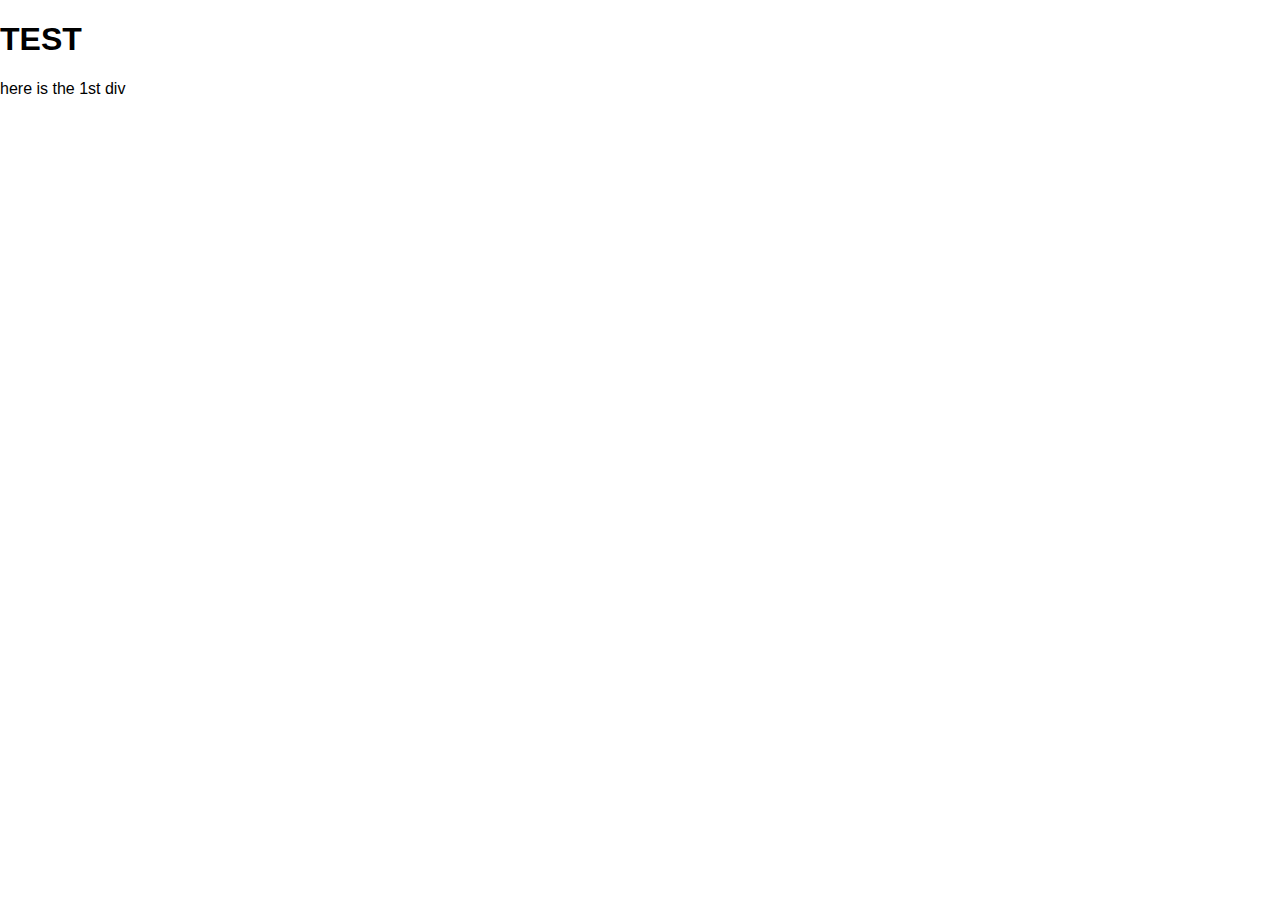
==== src/reservation.html @ d9546418 "src folder and 1st page added" ====
<!DOCTYPE html>
<html lang="en">
<head>
    <meta charset="UTF-8">
    <meta name="viewport" content="width=device-width, initial-scale=1.0">
    <title>Reservation</title>
    <link rel="stylesheet" href="styles.css">
</head>
<body>
    <h1>TEST</h1>
    <!-- stp a ilies rnu la navbar dayi -->
    <section>
        <div>
            here is the 1st div
        </div>
    </section>
</body>
</html>
---- src/styles.css ----
/* styles.css */
body {
    font-family: Arial, sans-serif;
    margin: 0;
    padding: 0;
}

/* Appliquer Arial comme police par défaut pour tout le site */
body {
    font-family: Arial, sans-serif;
}

/* Si vous voulez être spécifique pour certaines sections */
.header,
.banner,
.stations,
.models,
.footer {
    font-family: Arial, sans-serif;
}

.header {
    background-color: #000;
    color: #fff;
    display: flex;
    justify-content: space-between;
    align-items: center;
    padding: 10px 20px;
}

.nav-links {
    list-style: none;
    display: flex;
    gap: 20px;
}

.nav-links a {
    color: white;
    text-decoration: none;
}

/* Section principale */
.main-section {
    display: flex;
    justify-content: center;
    align-items: center;
    text-align: center;
    background-color: #f4f4f4;
}


/* Titre principal */
.main-title {
    font-size: 48px;
    font-weight: bold;
    margin-bottom: 20px;
    color: #333;
}

/* Alignement des éléments de la section droite */
.right-section {
    display: flex;
    align-items: center;
    /* Centre verticalement l'image et le texte */
    gap: 20px;
    /* Espace entre l'image et le texte */
}

/* Image principale */
.main-pic {
    width: 50rem;
    /* Taille de l'image : 50% de la largeur disponible */
    height: 40rem;
    object-fit: cover;
}

/* Conteneur du texte et du bouton */
.text-container {
    text-align: left;
    /* Aligne le texte à gauche */
}

/* Texte "BMW X5 Competition" */
.text-container h2 {
    font-size: 28px;
    font-weight: bold;
    color: #333;
    margin-bottom: 10px;
}


.btn a {
    text-decoration: none;
    color: #fff;
}


.btn {
    background-color: #000;
    color: #fff;
    border: none;
    padding: 10px 20px;
    font-size: 16px;
    cursor: pointer;
    border-radius: 5px;
    text-transform: uppercase;
    transition: background-color 0.3s ease;
    margin: 10px;
}

.btn:hover {
    background-color: blue;
}

/* Styles pour la section .banner */
.banner {
    display: flex;
    /* Active Flexbox */
    flex-direction: column;
    /* Aligne les éléments en colonne */
    justify-content: center;
    /* Centre verticalement */
    align-items: center;
    /* Centre horizontalement */
    text-align: center;
    

    /* Espacement intérieur */
}

/* Styles pour le titre */
.banner h2 {
    font-size: 36px;
    /* Taille de la police */
    /* Espacement entre le titre et le paragraphe */
    color: #333;
    /* Couleur du texte */
}

/* Styles pour le paragraphe */
.banner p {
    font-size: 18px;
    /* Taille de la police */
    line-height: 1.5;
    /* Espacement entre les lignes */
    color: #666;
    /* Couleur du texte */
    max-width: 800px;
    /* Limite la largeur pour un meilleur confort de lecture */
}


/* Section principale */
.stations {
    text-align: center;
    padding: 40px 20px;
    background-color: #f9f9f9;
}

/* Titre de la section */
.stations h3 {
    font-size: 32px;
    margin-bottom: 20px;
    color: #333;
}

/* Conteneur des stations */
.stations-list {
    display: flex;
    /* Active Flexbox */
    justify-content: space-between;
    /* Distribution uniforme des stations */
    gap: 20px;
    /* Espacement entre les stations */
    margin: 0 auto;
    max-width: 1200px;
    /* Largeur maximale de la liste */
}

/* Une station */
.station {
    flex: 1;
    /* Chaque station occupe la même largeur */
    height: 300px;
    /* Hauteur de chaque station */
    background-size: cover;
    /* Adapte l'image au conteneur */
    background-position: center;
    /* Centre l'image dans le conteneur */
    border-radius: 8px;
    /* Coins arrondis */
    position: relative;
    /* Nécessaire pour positionner le texte */
    overflow: hidden;
    /* Empêche le débordement du contenu */
}

/* Texte dans la station */
.station-title {
    position: absolute;
    /* Permet de placer le texte sur l'image */
    bottom: 10px;
    /* Positionnement en bas */
    left: 10px;
    /* Positionnement à gauche */
    background-color: rgba(0, 0, 0, 0.5);
    /* Fond semi-transparent pour améliorer la lisibilité */
    color: #fff;
    /* Couleur du texte */
    padding: 5px 10px;
    /* Espacement interne autour du texte */
    font-size: 18px;
    /* Taille de la police */
    border-radius: 4px;
    /* Coins arrondis pour le fond */
}

.stations .btn, .models .btn {
    
}

/* .stations,
.models {
    padding: 20px;
    text-align: center;
}

.stations-list,
.car-list {
    display: flex;
    justify-content: center;
    gap: 20px;
}

.station,
.car {
    background-color: #ddd;
    padding: 10px 20px;
    border-radius: 5px;
} */

/* Section principale */
.models {
    text-align: center;
    padding: 40px 20px;
    background-color: #f4f4f4;
}

/* Titre de la section */
.models h3 {
    font-size: 32px;
    margin-bottom: 20px;
    color: #333;
}

/* Conteneur des voitures */
.car-list {
    display: flex; /* Active Flexbox */
    flex-wrap: wrap; /* Permet de passer à la ligne si nécessaire */
    gap: 20px; /* Espacement entre les voitures */
    justify-content: center; /* Centre les voitures */
    margin: 0 auto;
}

/* Une voiture */
.car {
    flex: 1 1 calc(33.333% - 20px); /* Ajuste la largeur pour 3 colonnes */
    max-width: calc(33.333% - 20px); /* Limite à 3 voitures par ligne */
    height: 300px; /* Hauteur des cartes */
    background-size: cover; /* Ajuste l'image pour couvrir le conteneur */
    background-position: center; /* Centre l'image dans la carte */
    border-radius: 8px; /* Coins arrondis */
    position: relative; /* Nécessaire pour positionner le texte */
    overflow: hidden; /* Empêche le débordement des coins arrondis */
}

/* Texte de la voiture */
.car-title {
    position: absolute; /* Place le texte dans le conteneur */
    bottom: 10px; /* Place le texte en bas */
    left: 10px; /* Place le texte à gauche */
    background-color: rgba(0, 0, 0, 0.5); /* Fond semi-transparent */
    color: #fff; /* Couleur du texte */
    padding: 5px 10px; /* Espacement interne */
    font-size: 16px; /* Taille de la police */
    border-radius: 4px; /* Coins arrondis */
    text-transform: uppercase; /* Met le texte en majuscules */
    font-weight: bold; /* Gras */
}
/* Section principale */
.models {
    text-align: center;
    padding: 40px 20px;
    background-color: #f4f4f4;
}

/* Titre de la section */
.models h3 {
    font-size: 32px;
    margin-bottom: 20px;
    color: #333;
}

/* Conteneur des voitures */
.car-list {
    display: flex;
    /* Active Flexbox */
    justify-content: space-between;
    /* Espace uniforme entre les modèles */
    gap: 20px;
    /* Espacement entre les modèles */
    overflow-x: auto;
    /* Active un défilement horizontal si nécessaire */
}

/* Une voiture */
.car {
    /* flex: 0 0 calc(20% - 20px); */
    /* Chaque modèle occupe 20% de la largeur */
    height: 300px;
    /* Hauteur des cartes */
    background-size: cover;
    /* Ajuste l'image pour couvrir la carte */
    background-position: center;
    /* Centre l'image */
    border-radius: 8px;
    /* Coins arrondis */
    position: relative;
    /* Nécessaire pour positionner le texte */
    overflow: hidden;
    /* Empêche le débordement des coins arrondis */
}

/* Texte de la voiture */
.car-title {
    position: absolute;
    /* Place le texte dans le conteneur */
    bottom: 10px;
    /* Place le texte en bas */
    left: 10px;
    /* Place le texte à gauche */
    background-color: rgba(0, 0, 0, 0.5);
    /* Fond semi-transparent */
    color: #fff;
    /* Couleur du texte */
    padding: 5px 10px;
    /* Espacement interne */
    font-size: 16px;
    /* Taille de la police */
    border-radius: 4px;
    /* Coins arrondis */
    text-transform: uppercase;
    /* Met le texte en majuscules */
    font-weight: bold;
    /* Gras */
}

.footer {
    background-color: #333;
    color: white;
    text-align: center;
    padding: 10px 20px;
}

.footer-links {
    margin-bottom: 10px;
}

.footer-links a {
    color: white;
    text-decoration: none;
    margin: 0 10px;
}



/* .stations-list .station img,
.car-list .car img {
    width: 100px;
    height: 100px;
    object-fit: cover;
    border-radius: 10px;
    margin-bottom: 10px;
} */
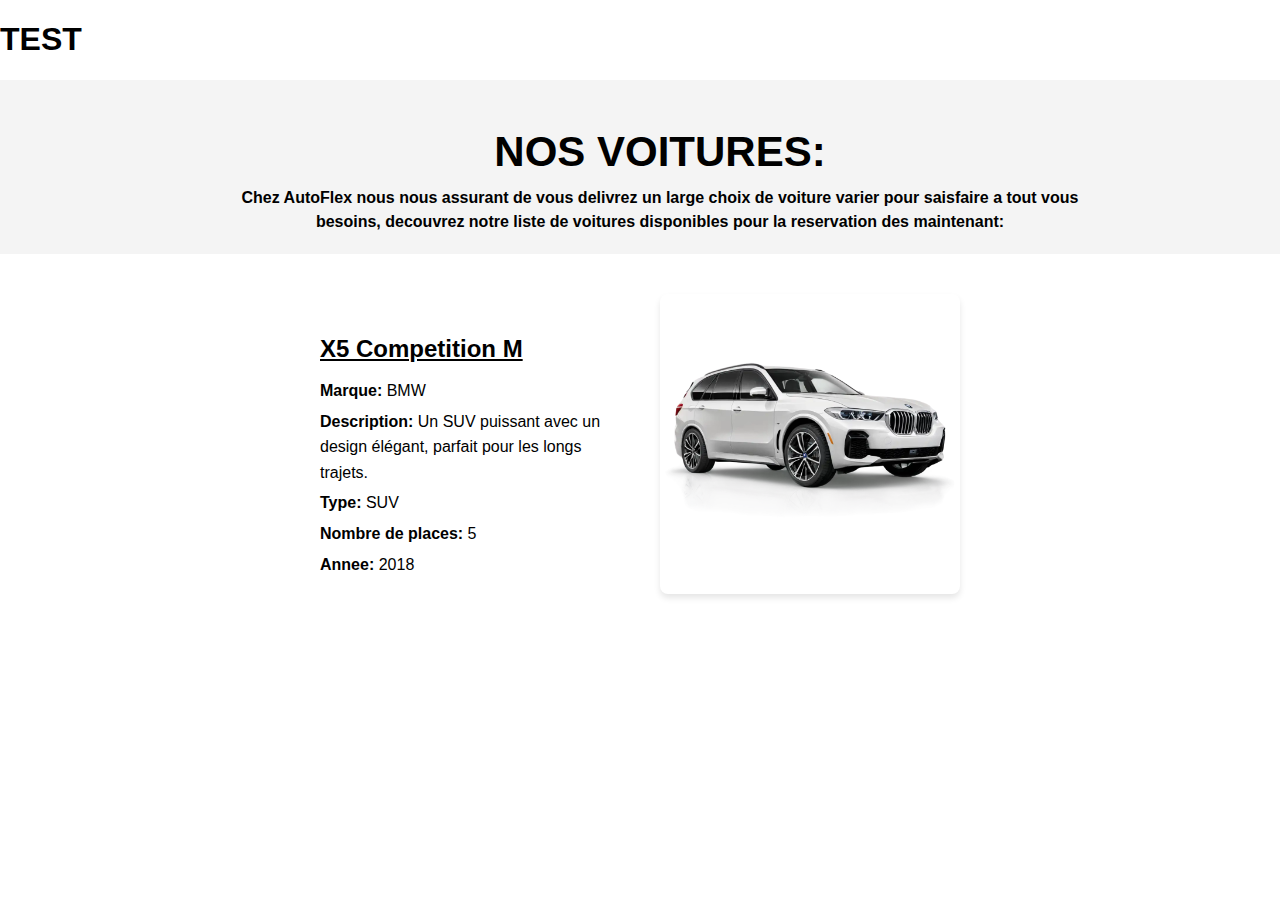
==== commit ac283e69: "vehicules page added" ====
--- a/src/reservation.html
+++ b/src/reservation.html
@@ -7,12 +7,32 @@
     <link rel="stylesheet" href="styles.css">
 </head>
 <body>
-    <h1>TEST</h1>
-    <!-- stp a ilies rnu la navbar dayi -->
-    <section>
-        <div>
-            here is the 1st div
+    <h1>TEST</h1> 
+    <!-- rnu la navbar dayi a ilies stp -->
+    <section class="image-section">
+        <div class="image-container">
+            <h1 class="text-overlay">NOS VOITURES:</h1>
+            <p class="">Chez AutoFlex nous nous assurant de vous delivrez un large choix de voiture varier pour saisfaire a tout vous besoins, decouvrez notre liste de voitures disponibles pour la reservation des maintenant:</p>
         </div>
     </section>
+    <section class="vehicle-details">
+        <div class="details-container">
+            <!-- Left side: Vehicle information -->
+            <div class="vehicle-info">
+                <h2>X5 Competition M</h2>
+                <p><strong>Marque:</strong> BMW</p>
+                <p><strong>Description:</strong> Un SUV puissant avec un design élégant, parfait pour les longs trajets.</p>
+                <p><strong>Type:</strong> SUV</p>
+                <p><strong>Nombre de places:</strong> 5</p>
+                <p><strong>Annee:</strong> 2018</p>
+            </div>
+
+            <!-- Right side: Vehicle image -->
+            <div class="vehicle-image">
+                <img src="../images/voitures/BMW X5.webp" alt="BMW X5">
+            </div>
+        </div>
+    </section>
+
 </body>
-</html>+</html>
--- a/src/styles.css
+++ b/src/styles.css
@@ -356,7 +356,7 @@
 }
 
 .footer {
-    background-color: #333;
+    background-color: #000;
     color: white;
     text-align: center;
     padding: 10px 20px;
@@ -374,11 +374,111 @@
 
 
 
-/* .stations-list .station img,
-.car-list .car img {
-    width: 100px;
-    height: 100px;
-    object-fit: cover;
-    border-radius: 10px;
+/* Container for the image and text */
+.image-container {
+    position: relative;
+    width: 100%;
+    /* Full-width container */
+    height: auto;
+    /* Adjust based on content or image */
+    text-align: center;
+    /* Center-align text horizontally */
+    display: flex;
+    /* Flexbox for centering content */
+    flex-direction: column;
+    /* Stack content vertically */
+    justify-content: center;
+    /* Center content vertically */
+    align-items: center;
+    /* Center content horizontally */
+    padding: 20px;
+    /* Optional: Add padding for spacing */
+    background-color: #f4f4f4;
+    /* Optional: Background for visibility */
+}
+
+/* Text overlay styles */
+.text-overlay {
+    font-size: 42px;
+    /* Size of the title */
+    font-weight:bolder;
+    /* Make the title bold */
     margin-bottom: 10px;
-} */+    /* Space between title and paragraph */
+}
+
+/* Paragraph styling */
+.image-container p {
+    font-size: 16px;
+    /* Adjust font size */
+    line-height: 1.5;
+    /* Improve readability */
+    max-width: 900px;
+    /* Limit width for readability */
+    margin: 0 auto;
+    /* Center the paragraph */
+    color: black;
+    /* Text color */
+    font-weight: 600;
+}
+
+/* Section for vehicle details */
+.vehicle-details {
+    padding: 40px 20px;
+}
+
+/* Container for vehicle info and image */
+.details-container {
+    display: flex;
+    /* Flexbox for horizontal layout */
+    justify-content: space-between;
+    /* Space between left and right sides */
+    align-items: center;
+    /* Center items vertically */
+    gap: 40px;
+    /* Add space between the two sections */
+    max-width: 40rem;
+    /* Limit the container width */
+    margin: 0 auto;
+    /* Center the container */
+}
+
+/* Left side: Vehicle information */
+.vehicle-info {
+    flex: 1;
+    /* Take up available space */
+    text-align: left;
+    /* Align text to the left */
+    line-height: 1.6;
+    /* Line height for readability */
+}
+
+.vehicle-info h2 {
+    font-size: 24px;
+    /* Larger font for the title */
+    margin-bottom: 10px;
+    /* Space below the title */
+    text-decoration: underline;
+}
+
+.vehicle-info p {
+    margin: 5px 0;
+    /* Space between paragraphs */
+}
+
+/* Right side: Vehicle image */
+.vehicle-image {
+    flex: 1;
+    /* Take up available space */
+    text-align: center;
+    /* Center the image */
+}
+
+.vehicle-image img {
+    max-width: 100%;
+    /* Ensure the image fits within its container */
+    border-radius: 8px;
+    /* Optional: Rounded corners for the image */
+    box-shadow: 0 4px 6px rgba(0, 0, 0, 0.1);
+    /* Optional: Add a subtle shadow */
+}